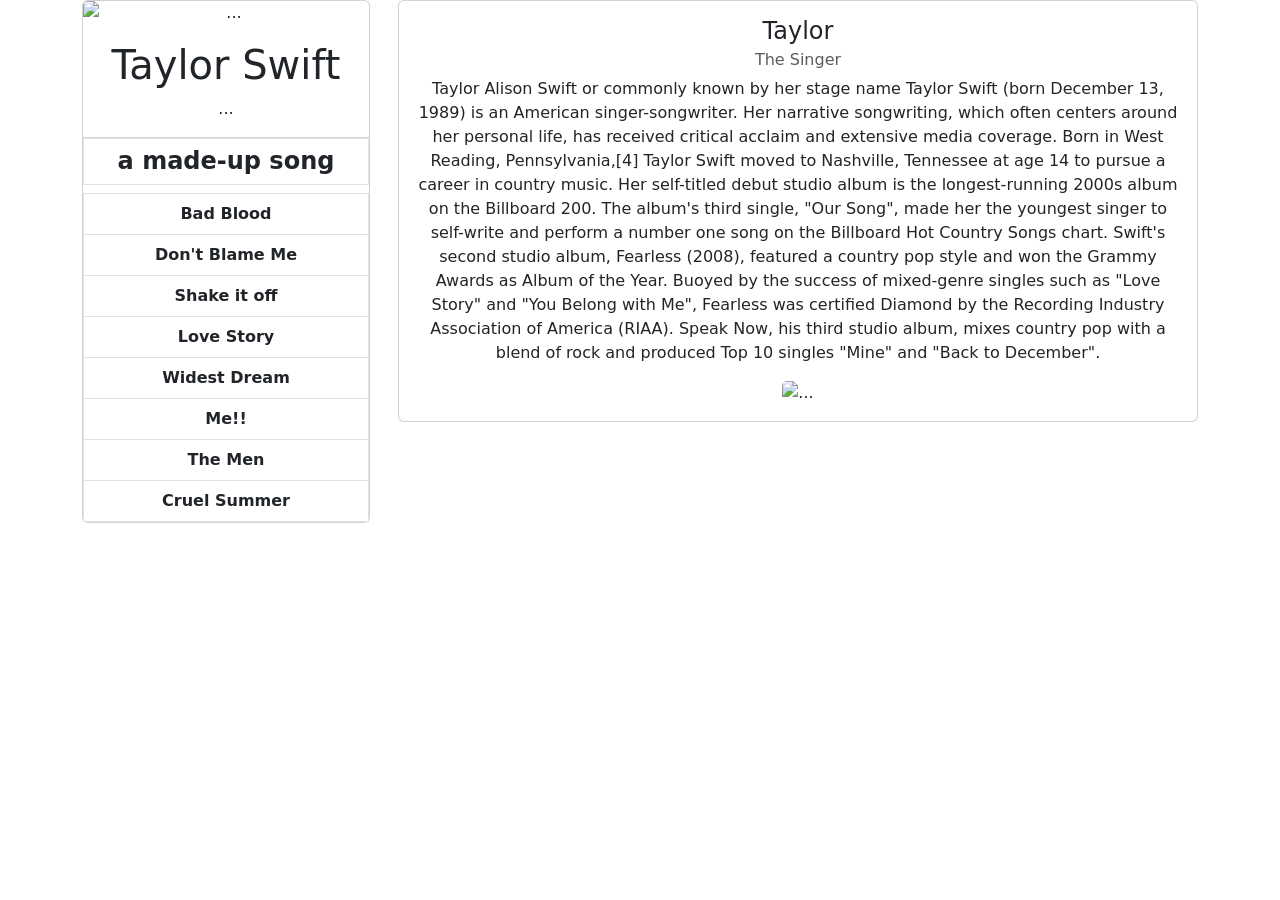
==== tylor.html @ 503c022c "tes1" ====
<!doctype html>
<html lang="en">
  <head>
    <!-- Required meta tags -->
    <meta charset="utf-8">
    <meta name="viewport" content="width=device-width, initial-scale=1">
    

    <!-- Bootstrap CSS -->
    <link href="https://cdn.jsdelivr.net/npm/bootstrap@5.0.2/dist/css/bootstrap.min.css" rel="stylesheet" integrity="sha384-EVSTQN3/azprG1Anm3QDgpJLIm9Nao0Yz1ztcQTwFspd3yD65VohhpuuCOmLASjC" crossorigin="anonymous">
    <link rel="stylesheet" href="taylor.css">
    <title>webnew</title>
  </head>
  <body>
        <div class="container text-center">
                <div class="row">
                  <div class="col">
                        <div class="card" style="width: 18rem;">
                                <img src="taylor-NeTf7NGXrtc-unsplash.jpg" class="card-img-top" alt="...">
                                <div class="card-body">
                                  <b><h1 class="card-title">Taylor Swift</h1></b>
                                  <p class="card-text">...</p>
                                </div>
                                <ul class="list-group list-group-flush">
                                <h4><b><li class="list-group-item">a made-up song</li></b></h4>
                                <b class="sing" >
                                  <li class="list-group-item">Bad Blood</li>
                                  <li class="list-group-item">Don't Blame Me</li>
                                  <li class="list-group-item">Shake it off</li>
                                  <li class="list-group-item">Love Story</li>
                                  <li class="list-group-item">Widest Dream </li>
                                  <li class="list-group-item">Me!!</li>
                                  <li class="list-group-item">The Men</li>
                                  <li class="list-group-item">Cruel Summer</li>
                                </b>
                                </ul>
                        
                              </div>
                  </div>
                  <div class="col">
                        <div class="card" style="width: 50rem;">
                                <div class="card-body">
                                  <h4 class="card-title">Taylor</h4>
                                  <h6 class="card-subtitle mb-2 text-muted">The Singer</h6>
                                  <p class="card-text">Taylor Alison Swift or commonly known by her stage name Taylor Swift (born December 13, 1989) is an American singer-songwriter. Her narrative songwriting, which often centers around her personal life, has received critical acclaim and extensive media coverage. Born in West Reading, Pennsylvania,[4] Taylor Swift moved to Nashville, Tennessee at age 14 to pursue a career in country music. Her self-titled debut studio album is the longest-running 2000s album on the Billboard 200. The album's third single, "Our Song", made her the youngest singer to self-write and perform a number one song on the Billboard Hot Country Songs chart. Swift's second studio album, Fearless (2008), featured a country pop style and won the Grammy Awards as Album of the Year. Buoyed by the success of mixed-genre singles such as "Love Story" and "You Belong with Me", Fearless was certified Diamond by the Recording Industry Association of America (RIAA). Speak Now, his third studio album, mixes country pop with a blend of rock and produced Top 10 singles "Mine" and "Back to December".</p>
                                  <img src="Taylor-Swift.jpg" class="card-img-top" alt="...">
                                </div>
                              </div>
                      </div>
                </div>
  </body>
</html>
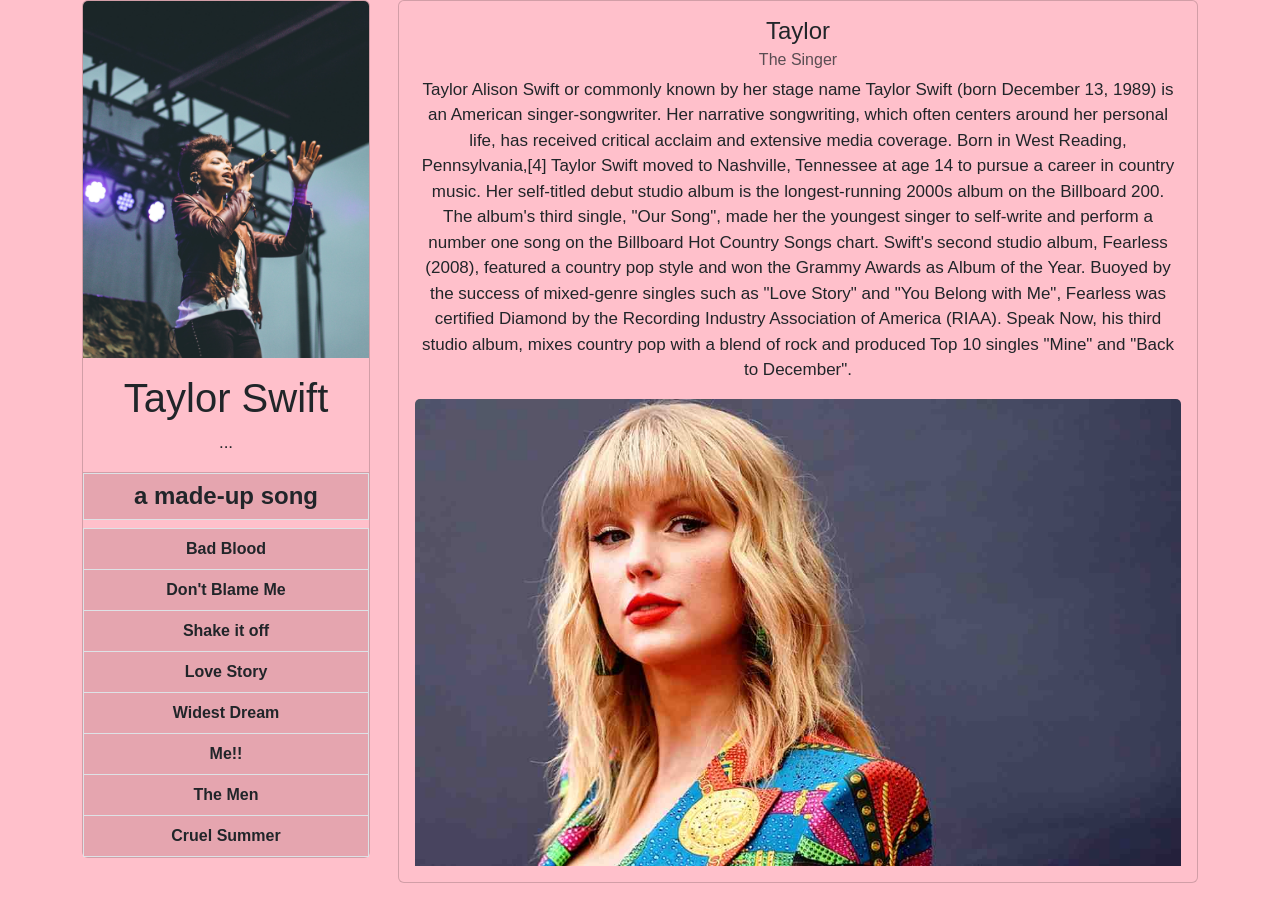
==== commit bed990ab: "pembaruan contact dan style" ====
--- a/tylor.html
+++ b/tylor.html
@@ -4,7 +4,7 @@
     <!-- Required meta tags -->
     <meta charset="utf-8">
     <meta name="viewport" content="width=device-width, initial-scale=1">
-    
+
 
     <!-- Bootstrap CSS -->
     <link href="https://cdn.jsdelivr.net/npm/bootstrap@5.0.2/dist/css/bootstrap.min.css" rel="stylesheet" integrity="sha384-EVSTQN3/azprG1Anm3QDgpJLIm9Nao0Yz1ztcQTwFspd3yD65VohhpuuCOmLASjC" crossorigin="anonymous">
@@ -34,7 +34,7 @@
                                   <li class="list-group-item">Cruel Summer</li>
                                 </b>
                                 </ul>
-                        
+
                               </div>
                   </div>
                   <div class="col">
--- a/taylor.css
+++ b/taylor.css
@@ -0,0 +1,15 @@
+body{
+        background-color:pink ;
+       font-family:Arial, Helvetica, sans-serif;
+}
+.card{
+        background-color: pink;
+
+}
+.list-group-item{
+        background-color: rgb(229, 165, 175);
+        font-family: 'Gill Sans', 'Gill Sans MT', Calibri, 'Trebuchet MS', sans-serif;
+}
+.card-text{
+        font-size: 17px;
+}
